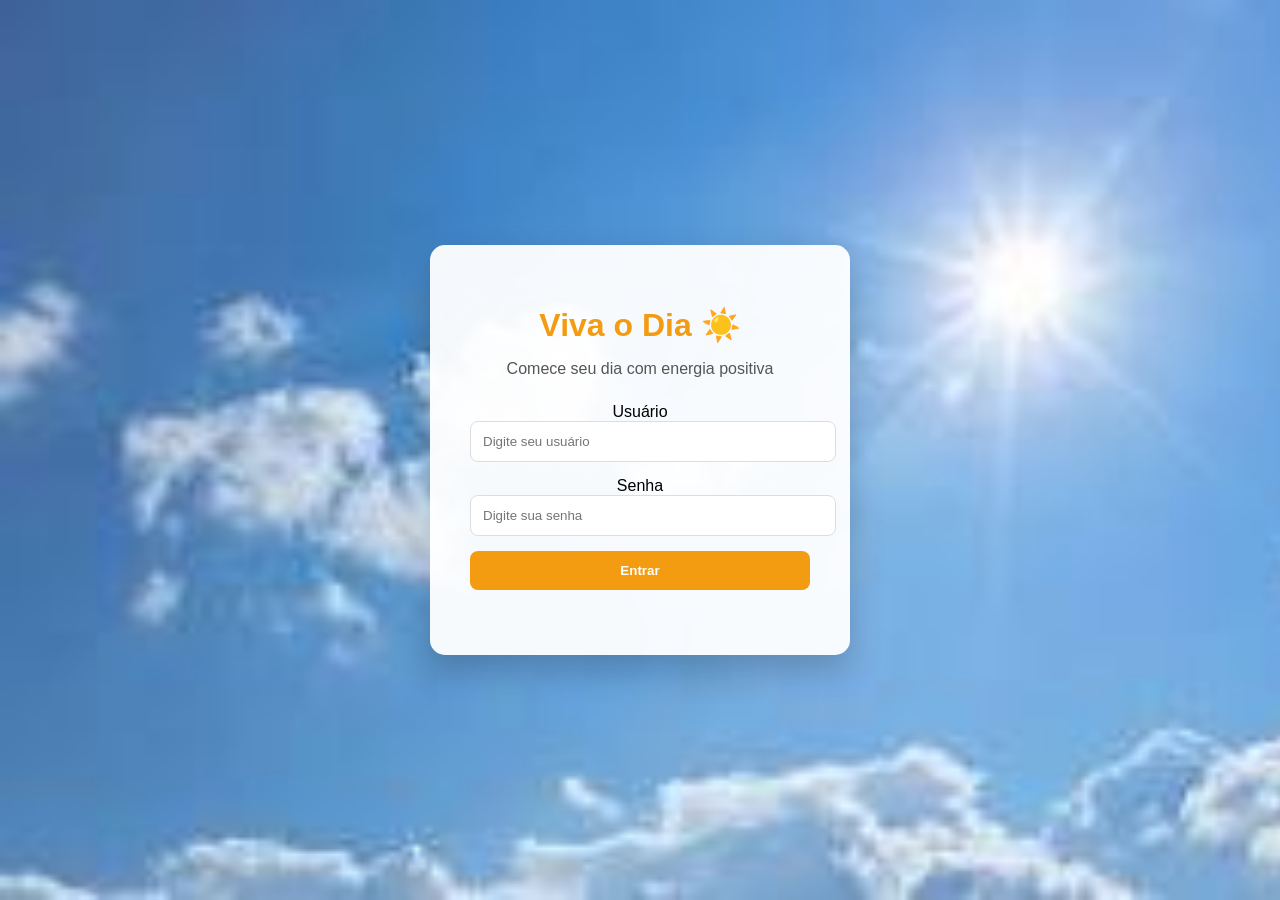
==== index (4).html @ 3a2a63fc "Add files via upload" ====
<!DOCTYPE html>
<html lang="pt-br">
<head>
    <meta charset="UTF-8">
    <title>Viva o Dia - Login</title>
    <link rel="stylesheet" href="style.css">
</head>
<body>

    <div class="formulario">
        <h1>Viva o Dia ☀️</h1>
        <p>Comece seu dia com energia positiva</p>

        <form class="formLogin">
            <label for="usuario">Usuário</label>
            <input type="text" id="usuario" placeholder="Digite seu usuário" required>

            <label for="senha">Senha</label>
            <input type="password" id="senha" placeholder="Digite sua senha" required>

            <button onclick="login()" type="button">Entrar</button>
            <p id="mensagem"></p>
        </form>
    </div>
<script src="script.js"></script>
</body>
</html>
---- style.css ----
/* Fundo ensolarado */
body {
    background-image:url("ensolarado.jpg");
    margin: 0;
    padding: 0;
    font-family: Arial, Helvetica, sans-serif;
    background-repeat: no-repeat;
    background-size: cover;
    display: flex;
    justify-content: center;
    align-items: center;
    height: 100vh;
}           

img2{
    align-items: center;
}

/* ===== PRIMEIRA PARTE DENTRO DA CLASSE DO FORMULÁRIO ===== */
.formulario {
    background: rgba(255, 255, 255, 0.95);
    padding: 40px;
    border-radius: 15px;
    width: 340px;
    text-align: center;
    box-shadow: 0 15px 35px rgba(0, 0, 0, 0.2);

    /* Animação suave */

    opacity: 0;
    transform: translateX(-400px);
    animation: slideIn 3s forwards;
}

/* Título */
.formulario h1 {
    color: #f39c12;
    margin-bottom: 10px;
}

/* Texto */
.formulario p {
    color: #555;
    margin-bottom: 25px;
}

/* Inputs */
.formulario input {
    width: 100%;
    padding: 12px;
    margin-bottom: 15px;
    border: 1px solid #ddd;
    border-radius: 8px;
    outline: none;
    transition: 0.3s;
}

.formulario input:focus {
    border-color: #f39c12;
    box-shadow: 0 0 8px rgba(243, 156, 18, 0.4);
}

/* Botão */
.formulario button {
    width: 100%;
    padding: 12px;
    background: #f39c12;
    border: none;
    color: white;
    border-radius: 8px;
    font-weight: bold;
    cursor: pointer;
    transition: 0.3s;
}

.formulario button:hover {
    background: #e67e22;
}

/* ===== ANIMAÇÃO ===== */
@keyframes slideIn {
    to {
        opacity: 1;
        transform: translateX(0);
    }
}
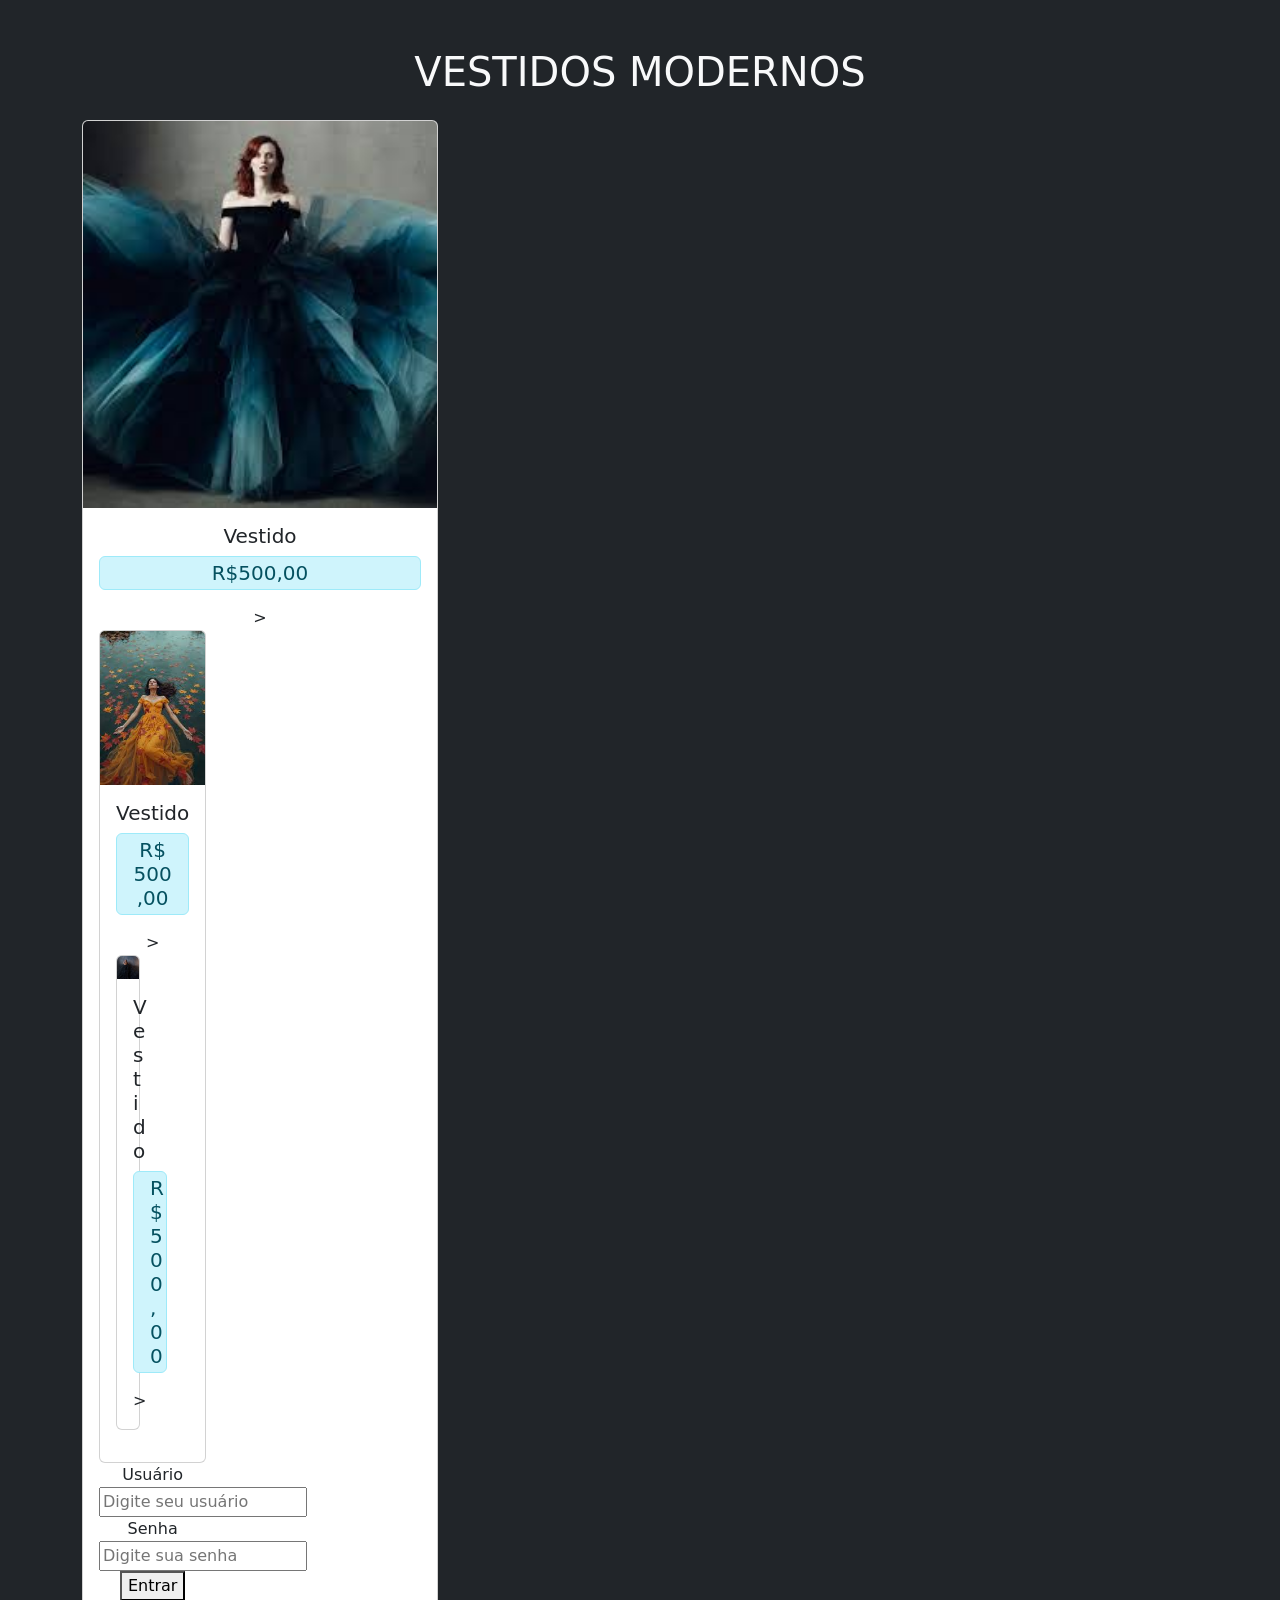
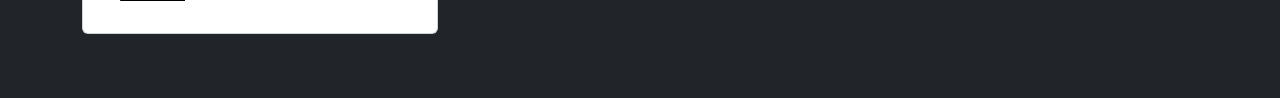
==== commit ffe30601: "Add files via upload" ====
--- a/index (4).html
+++ b/index (4).html
@@ -1,24 +1,50 @@
 <!DOCTYPE html>
 <html lang="pt-br">
 <head>
-    <meta charset="UTF-8">
-    <title>Viva o Dia - Login</title>
-    <link rel="stylesheet" href="style.css">
+    <link href="https://cdn.jsdelivr.net/npm/bootstrap@5.3.2/dist/css/bootstrap.min.css" rel="stylesheet">
 </head>
-<body>
+<body class="bg-dark"> 
+    <div class="container py-5">
+        <h1 class="text-center mb-4 text-light">VESTIDOS MODERNOS</h1>
+        <div class="row">
+            
+            <div class="col-md-4 mb-3">
+                <div class="card">
+                    <img src="Vestido Blue.jpg" class="card-img-top" alt="vestido">
+                    <div class="card-body text-center">
+                        <h5 class="card-title">Vestido</h5>
+                        <h5 class="alert alert-info py-1" role="alert">R$500,00</h5>></h5>
+                        
+                        <div class="col-md-4 mb-3">
+                             <div class="card">
+                                <img src="vestido Yellow.jpg" class="card-img-top" alt="vestido">
+                                <div class="card-body text-center">
+                                    <h5 class="card-title">Vestido</h5>
+                                    <h5 class="alert alert-info py-1" role="alert">R$500,00</h5>></h5>
+                        
+                        <div class="col-md-4 mb-3">
+                             <div class="card">
+                                <img src="vestido Black.jpg" class="card-img-top" alt="vestido">
+                                <div class="card-body text-center">
+                                    <h5 class="card-title">Vestido</h5>
+                                    <h5 class="alert alert-info py-1" role="alert">R$500,00</h5>></h5>
+                    </div>
+                </div>
+            </div>
+        </div>
 
-    <div class="formulario">
-        <h1>Viva o Dia ☀️</h1>
-        <p>Comece seu dia com energia positiva</p>
+
+    </div>
 
         <form class="formLogin">
-            <label for="usuario">Usuário</label>
-            <input type="text" id="usuario" placeholder="Digite seu usuário" required>
+            
+            <label>Usuário</label>
+            <input type="text" id="usuario" placeholder="Digite seu usuário" >
 
-            <label for="senha">Senha</label>
+            <label>Senha</label>
             <input type="password" id="senha" placeholder="Digite sua senha" required>
 
-            <button onclick="login()" type="button">Entrar</button>
+            <button type="button" onclick="login()">Entrar</button>
             <p id="mensagem"></p>
         </form>
     </div>
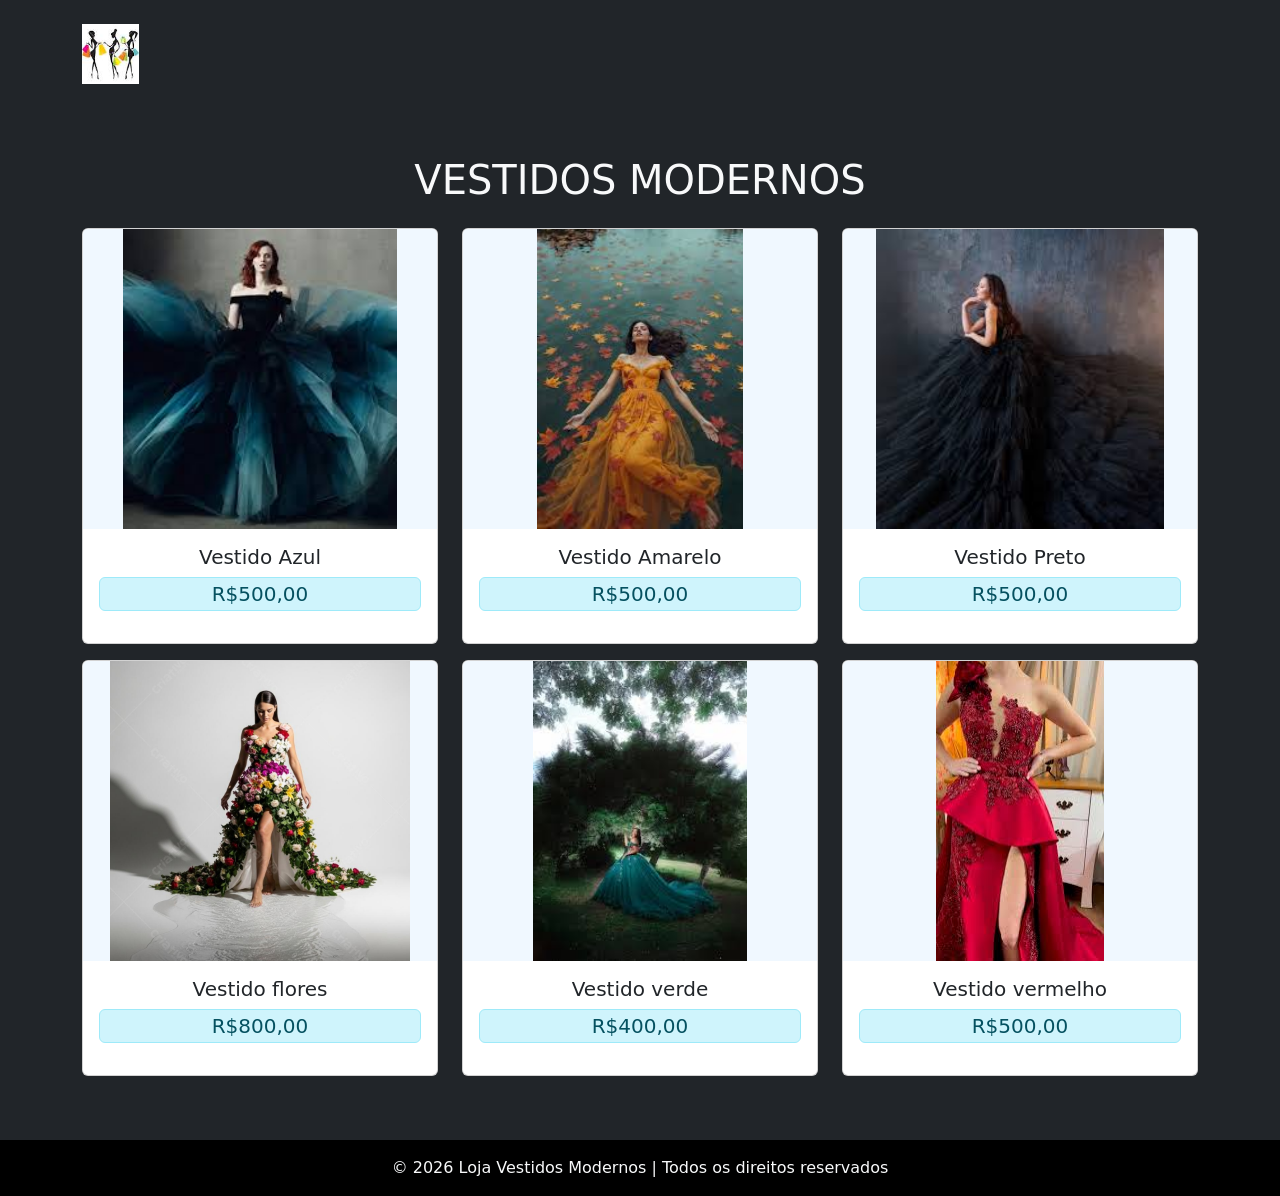
==== commit 727e08c2: "Add files via upload" ====
--- a/index (4).html
+++ b/index (4).html
@@ -1,53 +1,112 @@
 <!DOCTYPE html>
 <html lang="pt-br">
+
 <head>
+    <meta charset="UTF-8">
+    <title>Vestidos Modernos</title>
+
     <link href="https://cdn.jsdelivr.net/npm/bootstrap@5.3.2/dist/css/bootstrap.min.css" rel="stylesheet">
+<style>
+    .card-img-top{
+        width: 100%;
+        height: 300px;
+        object-fit: contain;
+        background-color: aliceblue;
+    }
+</style>
 </head>
-<body class="bg-dark"> 
+<body class="bg-dark">
+<header class="big-whith py-4">
+   <div class="container d-flex justify.content-center">
+    <img src="logo.jpg" alt="logo" style="height:60px">
+   
+    </div>
+</header>
     <div class="container py-5">
+
         <h1 class="text-center mb-4 text-light">VESTIDOS MODERNOS</h1>
+
         <div class="row">
-            
+
+            <!-- Vestido 1 -->
             <div class="col-md-4 mb-3">
                 <div class="card">
-                    <img src="Vestido Blue.jpg" class="card-img-top" alt="vestido">
+                    <img src="Vestido Blue.jpg" class="card-img-top" alt="vestido azul">
                     <div class="card-body text-center">
-                        <h5 class="card-title">Vestido</h5>
-                        <h5 class="alert alert-info py-1" role="alert">R$500,00</h5>></h5>
-                        
-                        <div class="col-md-4 mb-3">
-                             <div class="card">
-                                <img src="vestido Yellow.jpg" class="card-img-top" alt="vestido">
-                                <div class="card-body text-center">
-                                    <h5 class="card-title">Vestido</h5>
-                                    <h5 class="alert alert-info py-1" role="alert">R$500,00</h5>></h5>
-                        
-                        <div class="col-md-4 mb-3">
-                             <div class="card">
-                                <img src="vestido Black.jpg" class="card-img-top" alt="vestido">
-                                <div class="card-body text-center">
-                                    <h5 class="card-title">Vestido</h5>
-                                    <h5 class="alert alert-info py-1" role="alert">R$500,00</h5>></h5>
+                        <h5 class="card-title">Vestido Azul</h5>
+                        <h5 class="alert alert-info py-1">R$500,00</h5>
+                        </div>
+                    </div>
+                </div>
+            
+
+            <!-- Vestido 2 -->
+            <div class="col-md-4 mb-3">
+                <div class="card">
+                    <img src="vestido Yellow.jpg" class="card-img-top" alt="vestido amarelo">
+                    <div class="card-body text-center">
+                        <h5 class="card-title">Vestido Amarelo</h5>
+                        <h5 class="alert alert-info py-1">R$500,00</h5>
+
                     </div>
                 </div>
             </div>
-        </div>
 
 
-    </div>
+                    <!-- Vestido 3 -->
+                    <div class="col-md-4 mb-3">
+                        <div class="card">
+                            <img src="vestido Black.jpg" class="card-img-top" alt="vestido preto">
+                            <div class="card-body text-center">
+                                <h5 class="card-title">Vestido Preto</h5>
+                                <h5 class="alert alert-info py-1">R$500,00</h5>
 
-        <form class="formLogin">
-            
-            <label>Usuário</label>
-            <input type="text" id="usuario" placeholder="Digite seu usuário" >
+                                </div>
+                            </div>
+                        
+                        </div>
 
-            <label>Senha</label>
-            <input type="password" id="senha" placeholder="Digite sua senha" required>
+                    <!-- Vestido 4-->
+                    <div class="col-md-4 mb-3">
+                        <div class="card">
+                            <img src="vestido Flowers.jpg" class="card-img-top" alt="vestido flores">
+                            <div class="card-body text-center">
+                                <h5 class="card-title">Vestido flores</h5>
+                                <h5 class="alert alert-info py-1">R$800,00</h5>
+                        </div>
+                    </div>
+                </div>
+                     <!--Vestido 5-->
+                   <div class="col-md-4 mb-3">
+                        <div class="card">
+                            <img src="vestido Green.jpg" class="card-img-top" alt="vestido verde">
+                            <div class="card-body text-center">
+                                <h5 class="card-title">Vestido verde</h5>
+                                <h5 class="alert alert-info py-1">R$400,00</h5>
+                                
+                            </div>
+                    </div>
+                </div>  
 
-            <button type="button" onclick="login()">Entrar</button>
-            <p id="mensagem"></p>
-        </form>
-    </div>
-<script src="script.js"></script>
+                   <!--Vestido 6-->
+                <div class="col-md-4 mb-3">
+                        <div class="card">
+                            <img src="vestido Red.jpg" class="card-img-top" alt="vestido vermelho">
+                            <div class="card-body text-center">
+                                <h5 class="card-title">Vestido vermelho</h5>
+                                <h5 class="alert alert-info py-1">R$500,00</h5>
+                        
+                            </div>
+                    </div>
+                </div>  
+
+                </div>
+            </div>
+
+<footer class="bg-black text-light text-center py-3">
+    <p class="mb-0">© 2026 Loja Vestidos Modernos | Todos os direitos reservados</p>
+</footer>
+
 </body>
+
 </html>
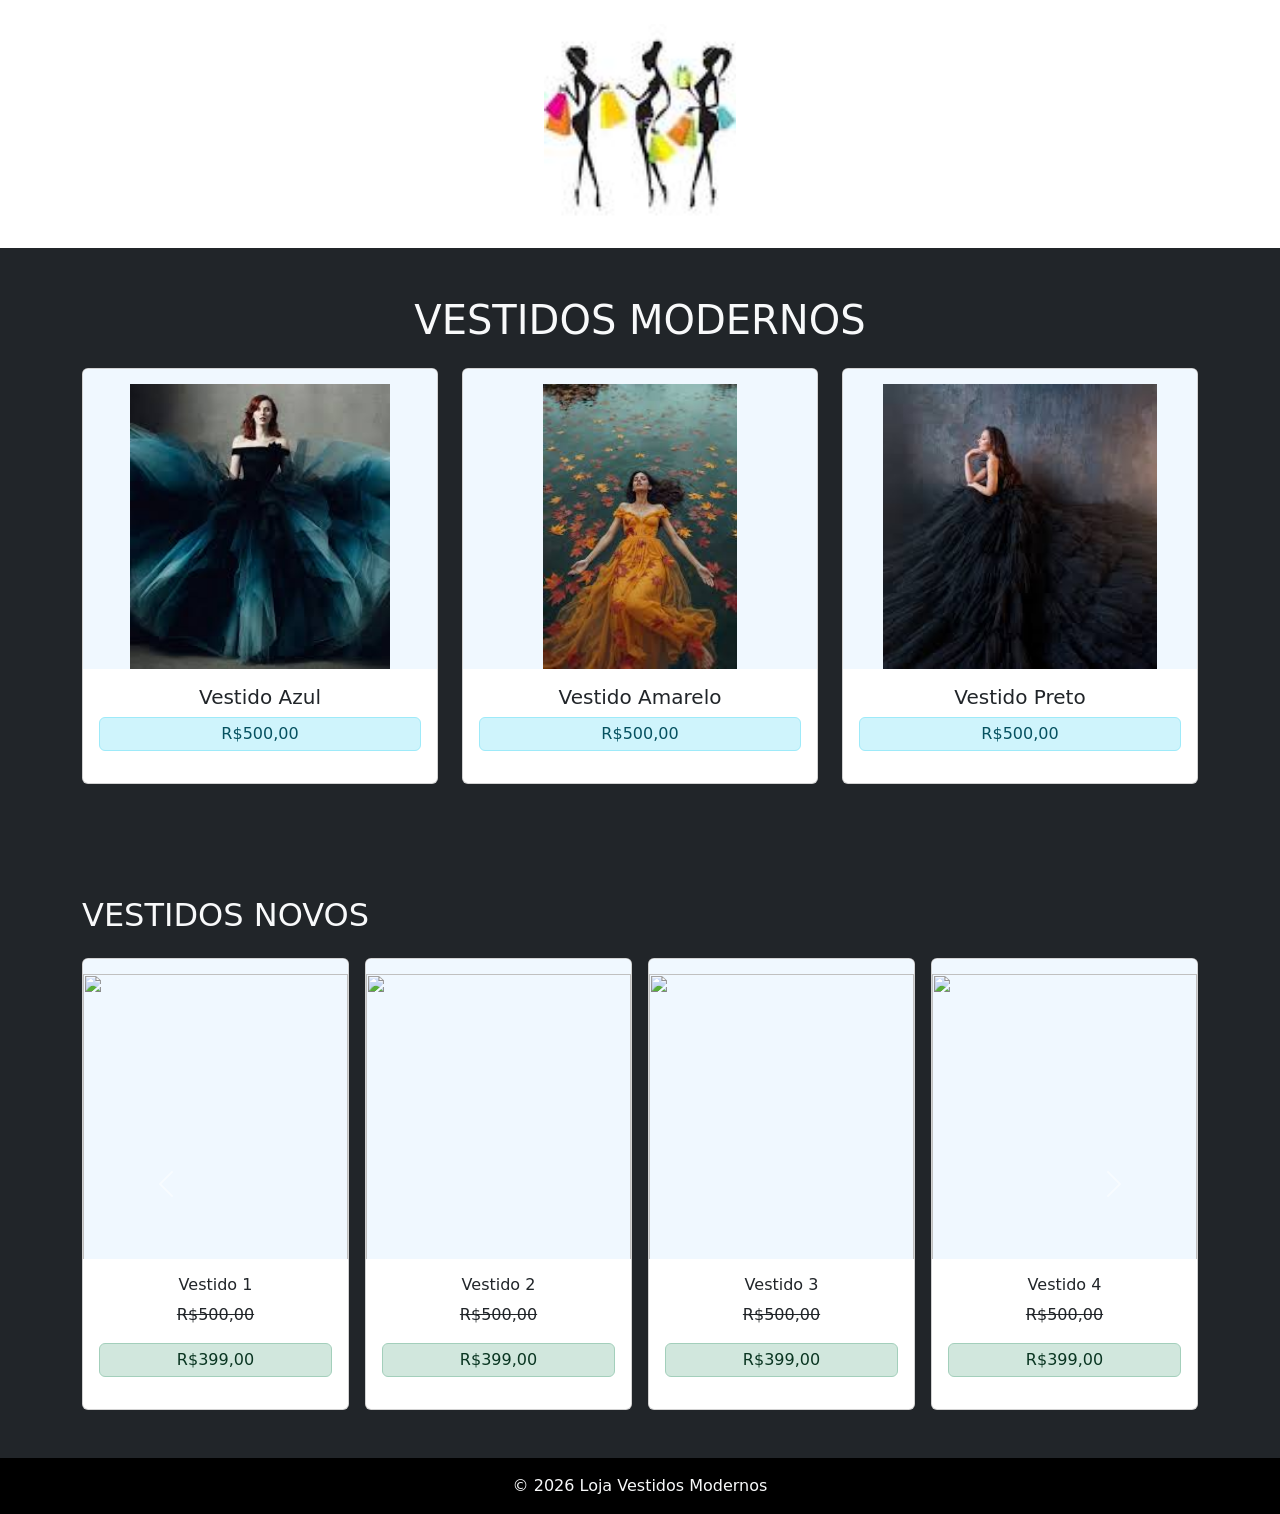
==== commit e9b019fd: "Add files via upload" ====
--- a/index (4).html
+++ b/index (4).html
@@ -6,107 +6,182 @@
     <title>Vestidos Modernos</title>
 
     <link href="https://cdn.jsdelivr.net/npm/bootstrap@5.3.2/dist/css/bootstrap.min.css" rel="stylesheet">
-<style>
-    .card-img-top{
-        width: 100%;
-        height: 300px;
-        object-fit: contain;
-        background-color: aliceblue;
-    }
-</style>
-</head>
+
+    <style>
+        .card-img-top {
+            width: 100%;
+            height: 300px;
+            object-fit: contain;
+            background-color: aliceblue;
+            padding-top: 15px;
+
+        }
+
+        .carousel .card{
+            height: 100%;
+        } 
+        .carousel .card-boddy{
+            display: flex;
+            flex-direction: column;
+            justify-content: space-between;
+        }
+    </style>
+</head>                                                                                                                                                                                                                                                                                                                                                                                                                                                                                                                                                                                                                                                                                                                                                                                                                                                                                                                                                                                                                                                                                                                 
+
 <body class="bg-dark">
-<header class="big-whith py-4">
-   <div class="container d-flex justify.content-center">
-    <img src="logo.jpg" alt="logo" style="height:60px">
-   
+
+<header class="bg-white py-4">
+    <div class="container text-center">
+        <img src="logo.jpg" alt="logo" style="height: 200px;">
     </div>
 </header>
-    <div class="container py-5">
 
-        <h1 class="text-center mb-4 text-light">VESTIDOS MODERNOS</h1>
+<div class="container py-5">
+    <h1 class="text-center mb-4 text-light">VESTIDOS MODERNOS</h1>
 
-        <div class="row">
+    <div class="row">
 
-            <!-- Vestido 1 -->
-            <div class="col-md-4 mb-3">
-                <div class="card">
-                    <img src="Vestido Blue.jpg" class="card-img-top" alt="vestido azul">
-                    <div class="card-body text-center">
-                        <h5 class="card-title">Vestido Azul</h5>
-                        <h5 class="alert alert-info py-1">R$500,00</h5>
+        <!-- Cards -->
+        <div class="col-md-4 mb-3">
+            <div class="card">
+                <img src="Vestido Blue.jpg" class="card-img-top">
+                <div class="card-body text-center">
+                    <h5>Vestido Azul</h5>
+                    <div class="alert alert-info py-1">R$500,00</div>
+                </div>
+            </div>
+        </div>
+
+        <div class="col-md-4 mb-3">
+            <div class="card">
+                <img src="vestido Yellow.jpg" class="card-img-top">
+                <div class="card-body text-center">
+                    <h5>Vestido Amarelo</h5>
+                    <div class="alert alert-info py-1">R$500,00</div>
+                </div>
+            </div>
+        </div>
+
+        <div class="col-md-4 mb-3">
+            <div class="card">
+                <img src="vestido Black.jpg" class="card-img-top">
+                <div class="card-body text-center">
+                    <h5>Vestido Preto</h5>
+                    <div class="alert alert-info py-1">R$500,00</div>
+                </div>
+            </div>
+        </div>
+
+    </div>
+</div>
+
+<!-- CARROSSEL -->
+<div class="container py-5">
+    <h2 class="text-light mb-4">VESTIDOS NOVOS</h2>
+
+    <div id="carouselVestidos" class="carousel slide" data-bs-ride="carousel">
+
+        <div class="carousel-inner">
+
+            <!-- Slide 1 -->
+            <div class="carousel-item active">
+                <div class="row g-3">
+
+                    <div class="col-md-3">
+                        <div class="card">
+                            <img src="vestidos novos 1.webp" class="card-img-top">
+                            <div class="card-body text-center">
+                                <h6>Vestido 1</h6>
+                                <p class="text-decoration-line-through">R$500,00</p>
+                                <div class="alert alert-success py-1">R$399,00</div>
+                            </div>
                         </div>
                     </div>
-                </div>
-            
 
-            <!-- Vestido 2 -->
-            <div class="col-md-4 mb-3">
-                <div class="card">
-                    <img src="vestido Yellow.jpg" class="card-img-top" alt="vestido amarelo">
-                    <div class="card-body text-center">
-                        <h5 class="card-title">Vestido Amarelo</h5>
-                        <h5 class="alert alert-info py-1">R$500,00</h5>
-
-                    </div>
-                </div>
-            </div>
-
-
-                    <!-- Vestido 3 -->
-                    <div class="col-md-4 mb-3">
+                    <div class="col-md-3">
                         <div class="card">
-                            <img src="vestido Black.jpg" class="card-img-top" alt="vestido preto">
+                            <img src="vestidos novos 2.jpg" class="card-img-top">
                             <div class="card-body text-center">
-                                <h5 class="card-title">Vestido Preto</h5>
-                                <h5 class="alert alert-info py-1">R$500,00</h5>
-
-                                </div>
+                                <h6>Vestido 2</h6>
+                                <p class="text-decoration-line-through">R$500,00</p>
+                                <div class="alert alert-success py-1">R$399,00</div>
                             </div>
-                        
-                        </div>
-
-                    <!-- Vestido 4-->
-                    <div class="col-md-4 mb-3">
-                        <div class="card">
-                            <img src="vestido Flowers.jpg" class="card-img-top" alt="vestido flores">
-                            <div class="card-body text-center">
-                                <h5 class="card-title">Vestido flores</h5>
-                                <h5 class="alert alert-info py-1">R$800,00</h5>
                         </div>
                     </div>
-                </div>
-                     <!--Vestido 5-->
-                   <div class="col-md-4 mb-3">
+
+                    <div class="col-md-3">
                         <div class="card">
-                            <img src="vestido Green.jpg" class="card-img-top" alt="vestido verde">
+                            <img src="vestidos novos 3.jpg" class="card-img-top">
                             <div class="card-body text-center">
-                                <h5 class="card-title">Vestido verde</h5>
-                                <h5 class="alert alert-info py-1">R$400,00</h5>
-                                
+                                <h6>Vestido 3</h6>
+                                <p class="text-decoration-line-through">R$500,00</p>
+                                <div class="alert alert-success py-1">R$399,00</div>
                             </div>
+                        </div>
                     </div>
-                </div>  
 
-                   <!--Vestido 6-->
-                <div class="col-md-4 mb-3">
+                    <div class="col-md-3">
                         <div class="card">
-                            <img src="vestido Red.jpg" class="card-img-top" alt="vestido vermelho">
+                            <img src="vestidos novos 4.jpg" class="card-img-top">
                             <div class="card-body text-center">
-                                <h5 class="card-title">Vestido vermelho</h5>
-                                <h5 class="alert alert-info py-1">R$500,00</h5>
-                        
+                                <h6>Vestido 4</h6>
+                                <p class="text-decoration-line-through">R$500,00</p>
+                                <div class="alert alert-success py-1">R$399,00</div>
                             </div>
+                        </div>
                     </div>
-                </div>  
 
                 </div>
             </div>
 
+            <!-- Slide 2 -->
+            <div class="carousel-item">
+                <div class="row g-3">
+
+                    <div class="col-md-3">
+                        <div class="card">
+                            <img src="vestidos novos 5.jpg" class="card-img-top">
+                            <div class="card-body text-center">
+                                <h6>Vestido 5</h6>
+                                <div class="alert alert-success py-1">R$399,00</div>
+                            </div>
+                        </div>
+                    </div>
+
+                    <div class="col-md-3">
+                        <div class="card">
+                            <img src="vestidos novos 6.jpg" class="card-img-top">
+                            <div class="card-body text-center">
+                                <h6>Vestido 6</h6>
+                                <div class="alert alert-success py-1">R$399,00</div>
+                            </div>
+                        </div>
+                    </div>
+
+                </div>
+            </div>
+
+        </div>
+
+        <!-- Botões -->
+        <button class="carousel-control-prev" type="button" data-bs-target="#carouselVestidos" data-bs-slide="prev">
+            <span class="carousel-control-prev-icon"></span>
+        </button>
+
+        <button class="carousel-control-next" type="button" data-bs-target="#carouselVestidos" data-bs-slide="next">
+            <span class="carousel-control-next-icon"></span>
+        </button>
+
+    </div>
+</div>
+
 <footer class="bg-black text-light text-center py-3">
-    <p class="mb-0">© 2026 Loja Vestidos Modernos | Todos os direitos reservados</p>
+    <p class="mb-0">© 2026 Loja Vestidos Modernos</p>
 </footer>
 
+<script src="https://cdn.jsdelivr.net/npm/bootstrap@5.3.2/dist/js/bootstrap.bundle.min.js"></script>
+
+
+
 </body>
-
 </html>
